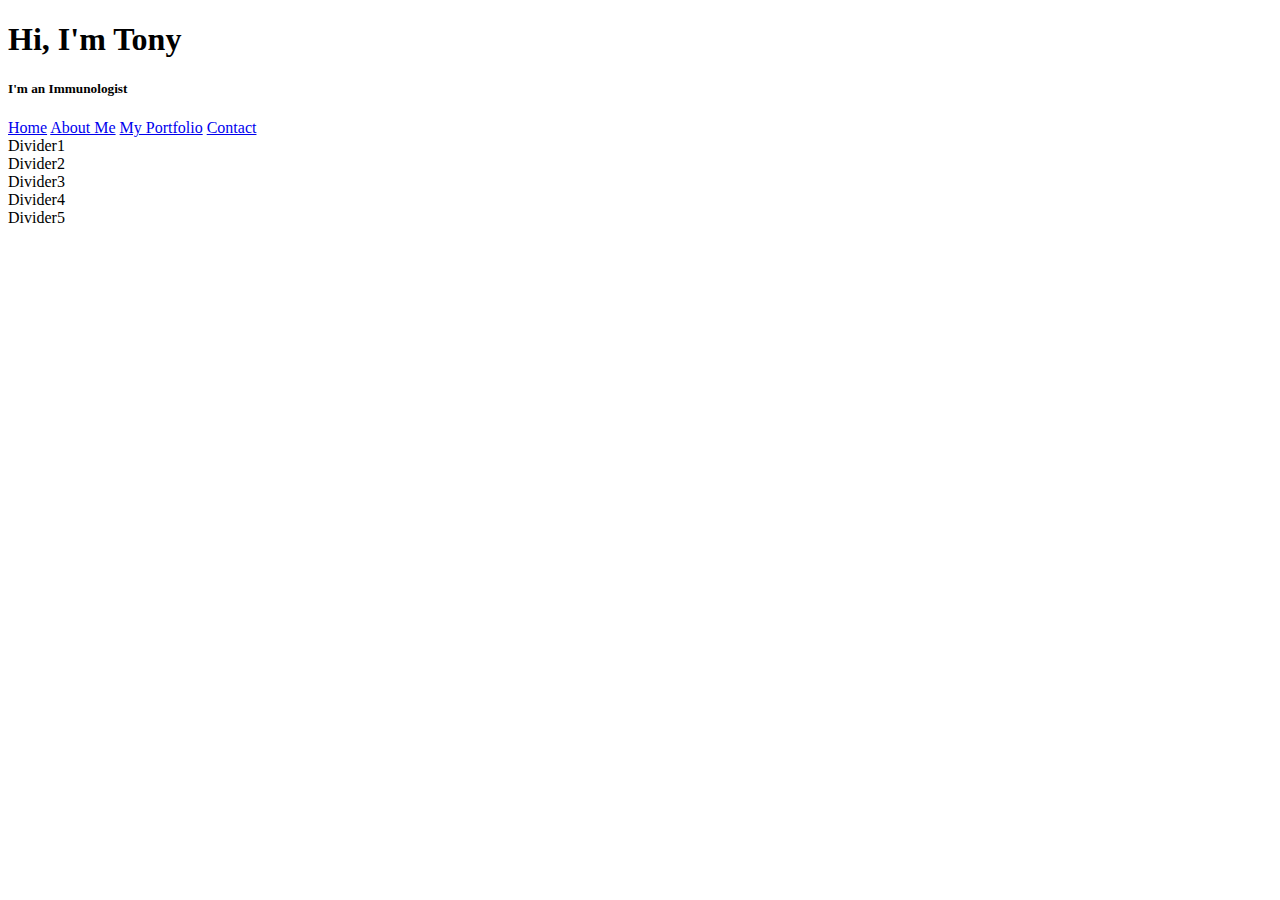
==== index.html @ fbd710cc "site" ====
<!DOCTYPE html>
<html lang="en" dir="ltr">
  <head>
    <meta charset="utf-8">
    <title>My Home Page</title>
    <link rel="stylesheet" href="style.css">
  </head>
  <body>
    <div class ="hero-image">
      <div class ="hero-text">
        <h1>Hi, I'm Tony</h1>
        <h5>I'm an Immunologist</h5>
        </div>
      </div>
      <div id="navbar">
        <a href="index.html">Home</a>
        <a href="aboutme.html">About Me</a>
        <a href="myportfolio.html">My Portfolio</a>
        <a href="contact.html">Contact</a>
      </div>
      <div class="stuff" id="first">Divider1</div>
      <div class="stuff" id="second">Divider2</div>
      <div class="stuff" id="third">Divider3</div>
      <div class="stuff" id="fourth">Divider4</div>
      <div class="stuff" id="fifth">Divider5</div>
  </body>
</html>
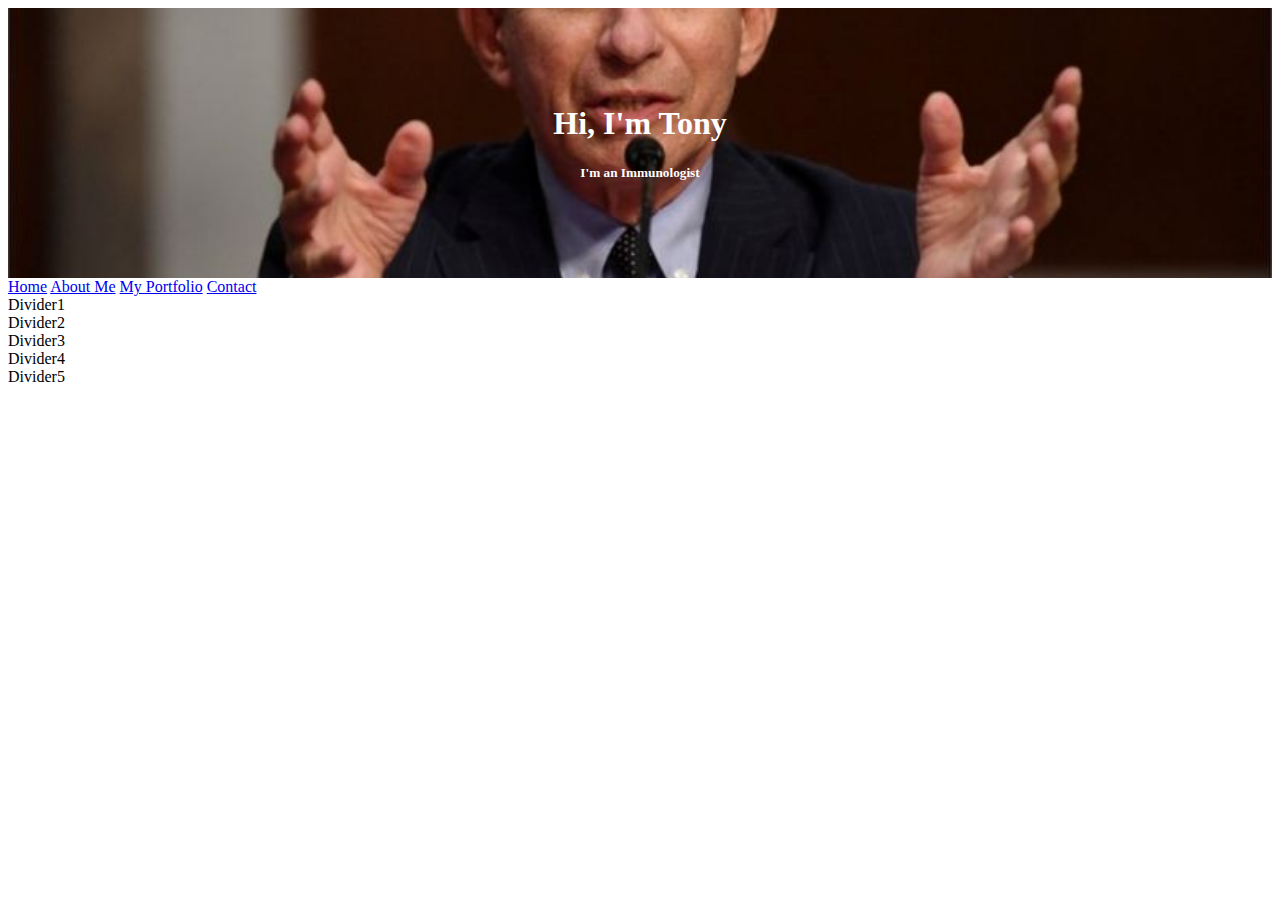
==== commit c33e248d: "Fauci photo" ====
--- a/index.html
+++ b/index.html
@@ -6,22 +6,22 @@
     <link rel="stylesheet" href="style.css">
   </head>
   <body>
-    <div class ="hero-image">
-      <div class ="hero-text">
+    <div class="hero-image">
+      <div class="hero-text">
         <h1>Hi, I'm Tony</h1>
         <h5>I'm an Immunologist</h5>
-        </div>
       </div>
-      <div id="navbar">
-        <a href="index.html">Home</a>
-        <a href="aboutme.html">About Me</a>
-        <a href="myportfolio.html">My Portfolio</a>
-        <a href="contact.html">Contact</a>
-      </div>
-      <div class="stuff" id="first">Divider1</div>
-      <div class="stuff" id="second">Divider2</div>
-      <div class="stuff" id="third">Divider3</div>
-      <div class="stuff" id="fourth">Divider4</div>
-      <div class="stuff" id="fifth">Divider5</div>
+    </div>
+    <div id="navbar">
+      <a href="index.html">Home</a>
+      <a href="aboutme.html">About Me</a>
+      <a href="myportfolio.html">My Portfolio</a>
+      <a href="contact.html">Contact</a>
+    </div>
+    <div class="stuff" id="first">Divider1</div>
+    <div class="stuff" id="second">Divider2</div>
+    <div class="stuff" id="third">Divider3</div>
+    <div class="stuff" id="fourth">Divider4</div>
+    <div class="stuff" id="fifth">Divider5</div>
   </body>
 </html>
--- a/style.css
+++ b/style.css
@@ -0,0 +1,23 @@
+/* universal properties */
+body, html {
+    height: 100%;
+}
+
+.hero-image {
+  background-image: url("fauci.v01.jpg");
+  height: 30%;
+  background-position: center;
+  background-repeat: no-repeat;
+  background-size: cover;
+  position: relative;
+}
+
+/* Center the text over the image. */
+.hero-text {
+  text-align: center;
+  position: absolute;
+  top: 50%;
+  left: 50%;
+  transform: translate(-50%, -50%);
+  color: white;
+}
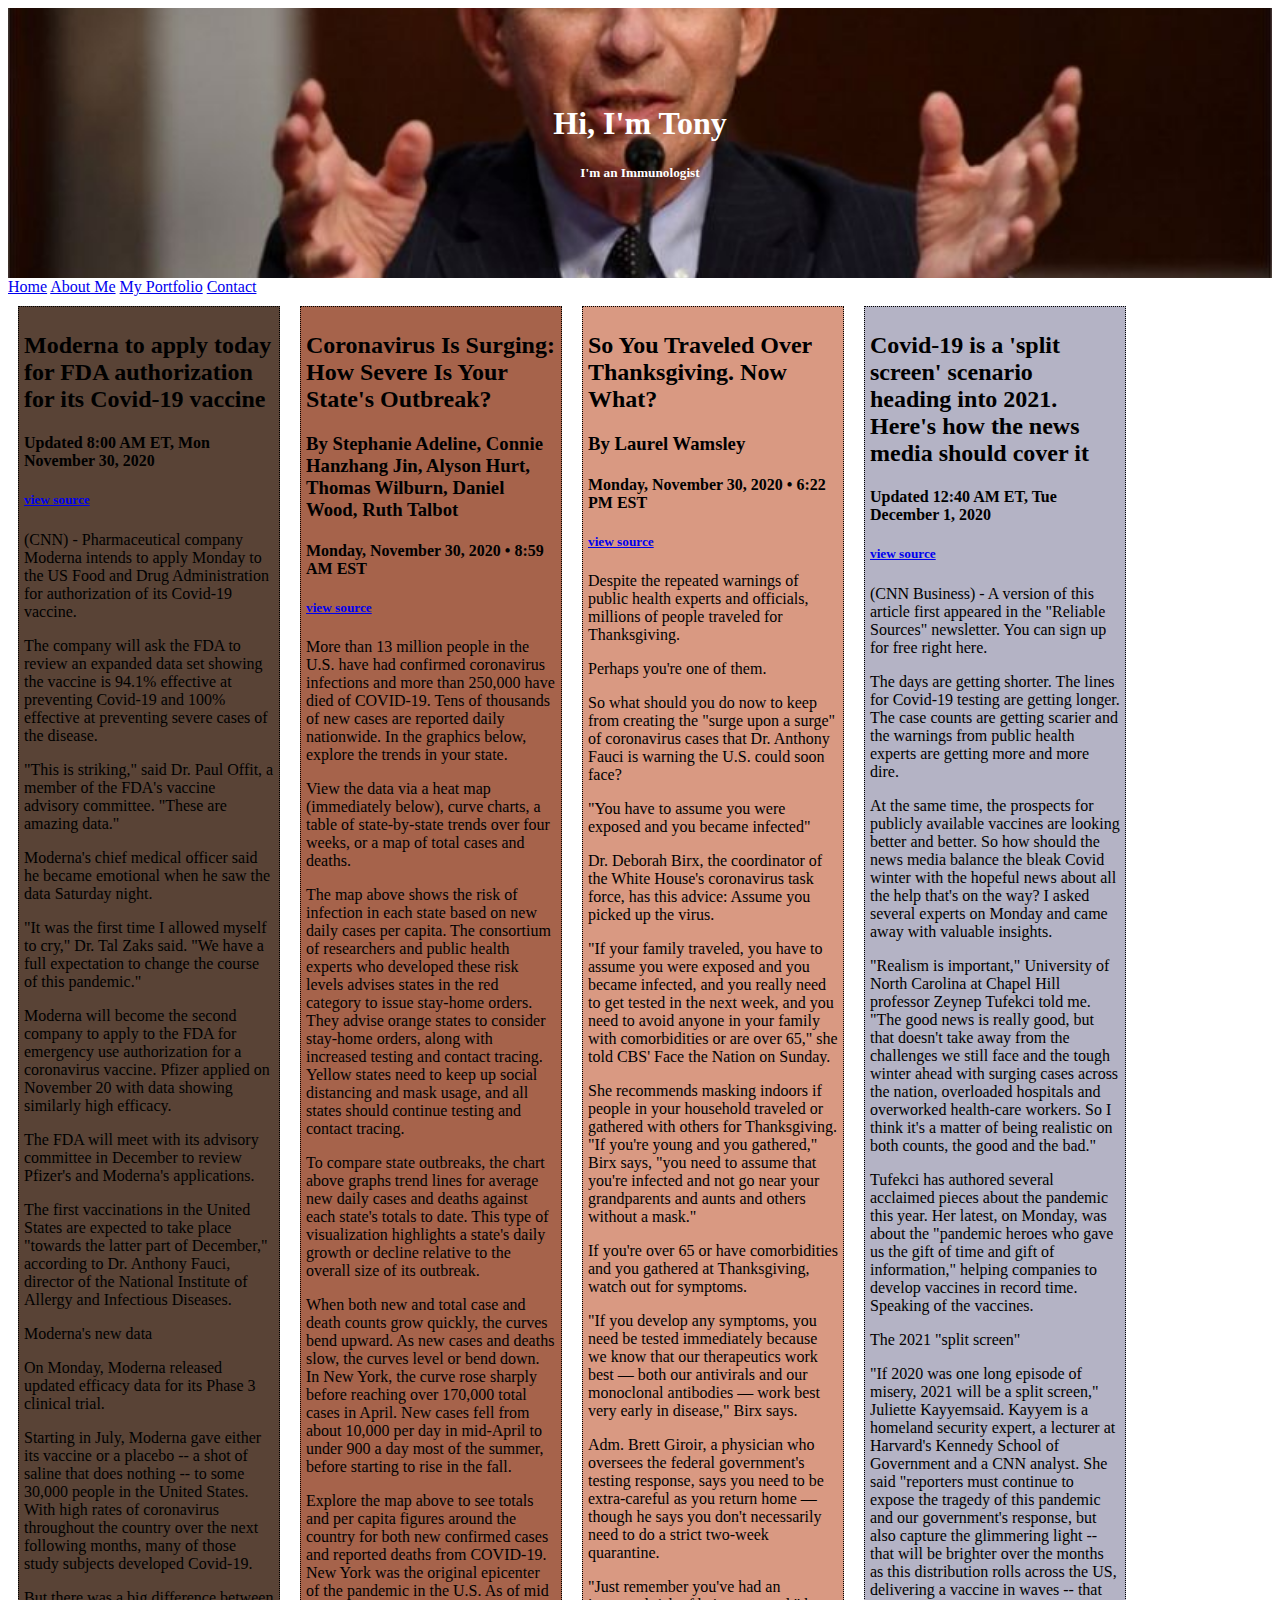
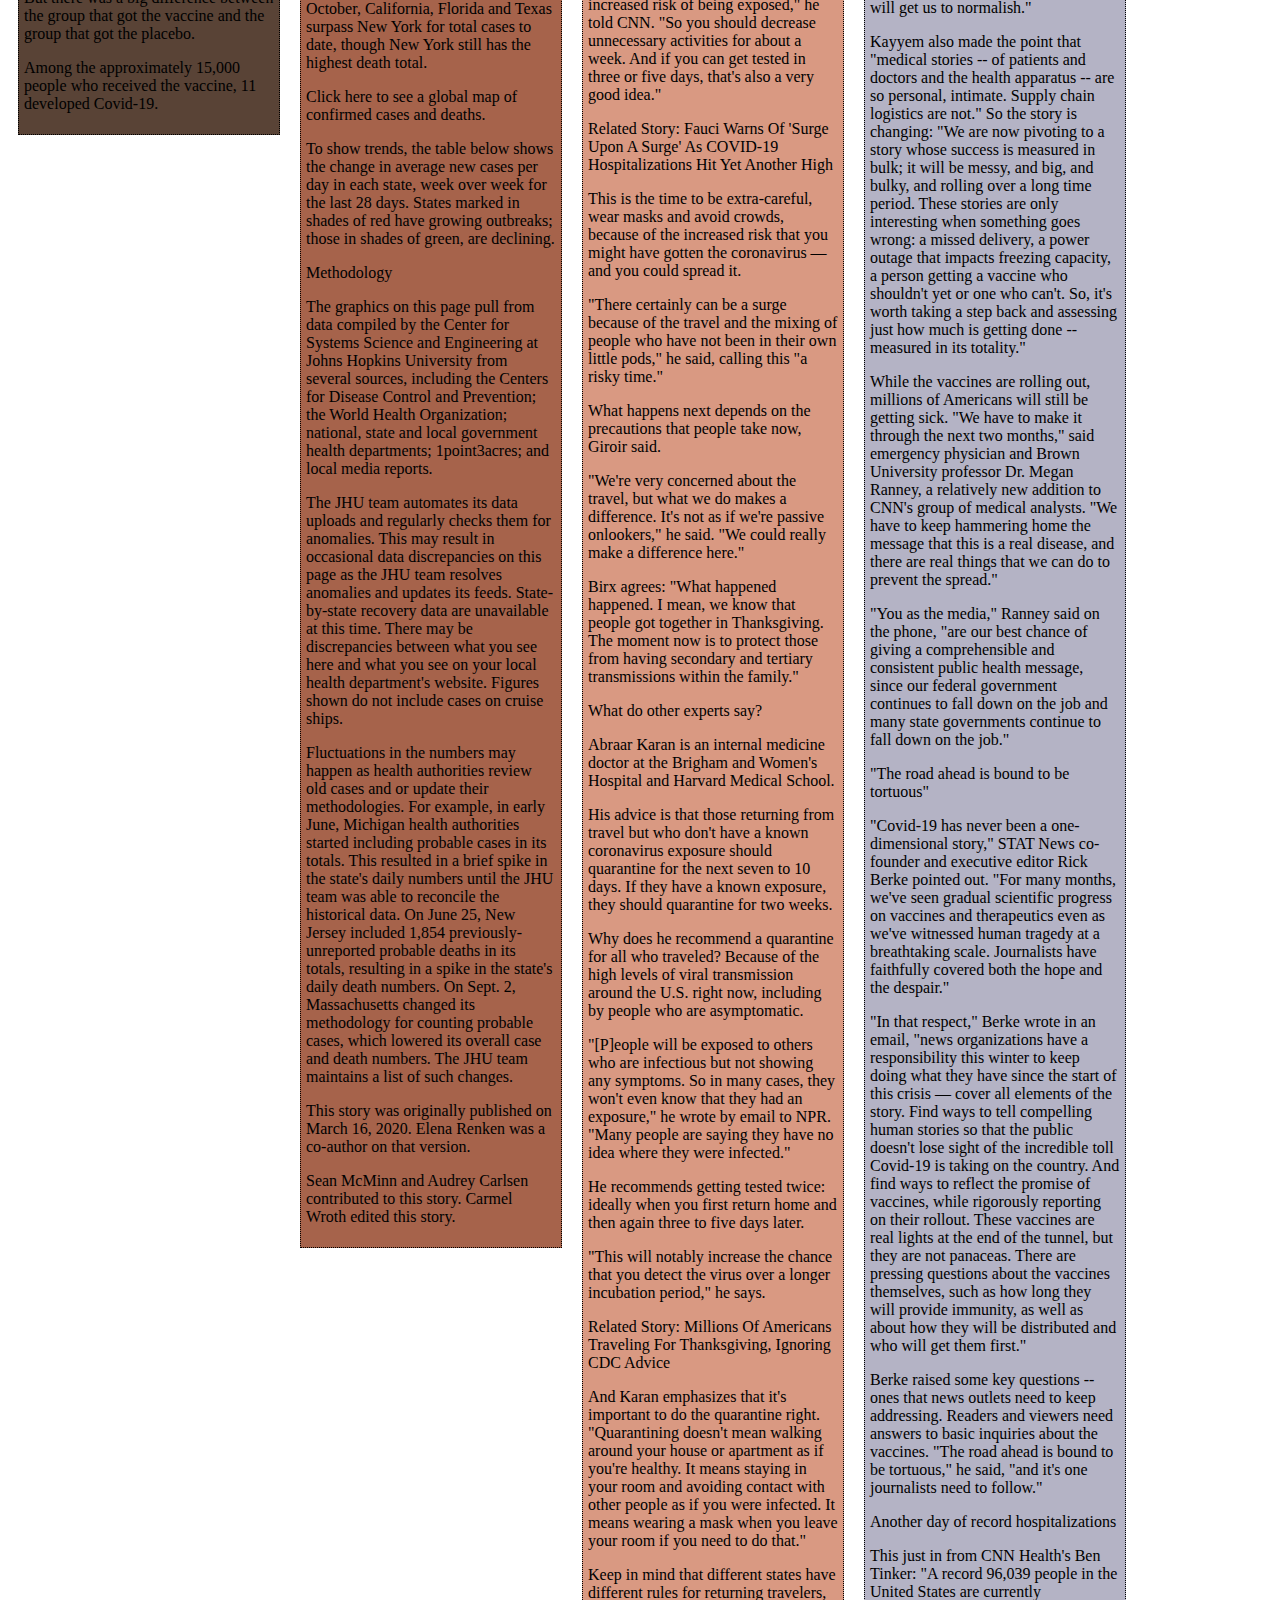
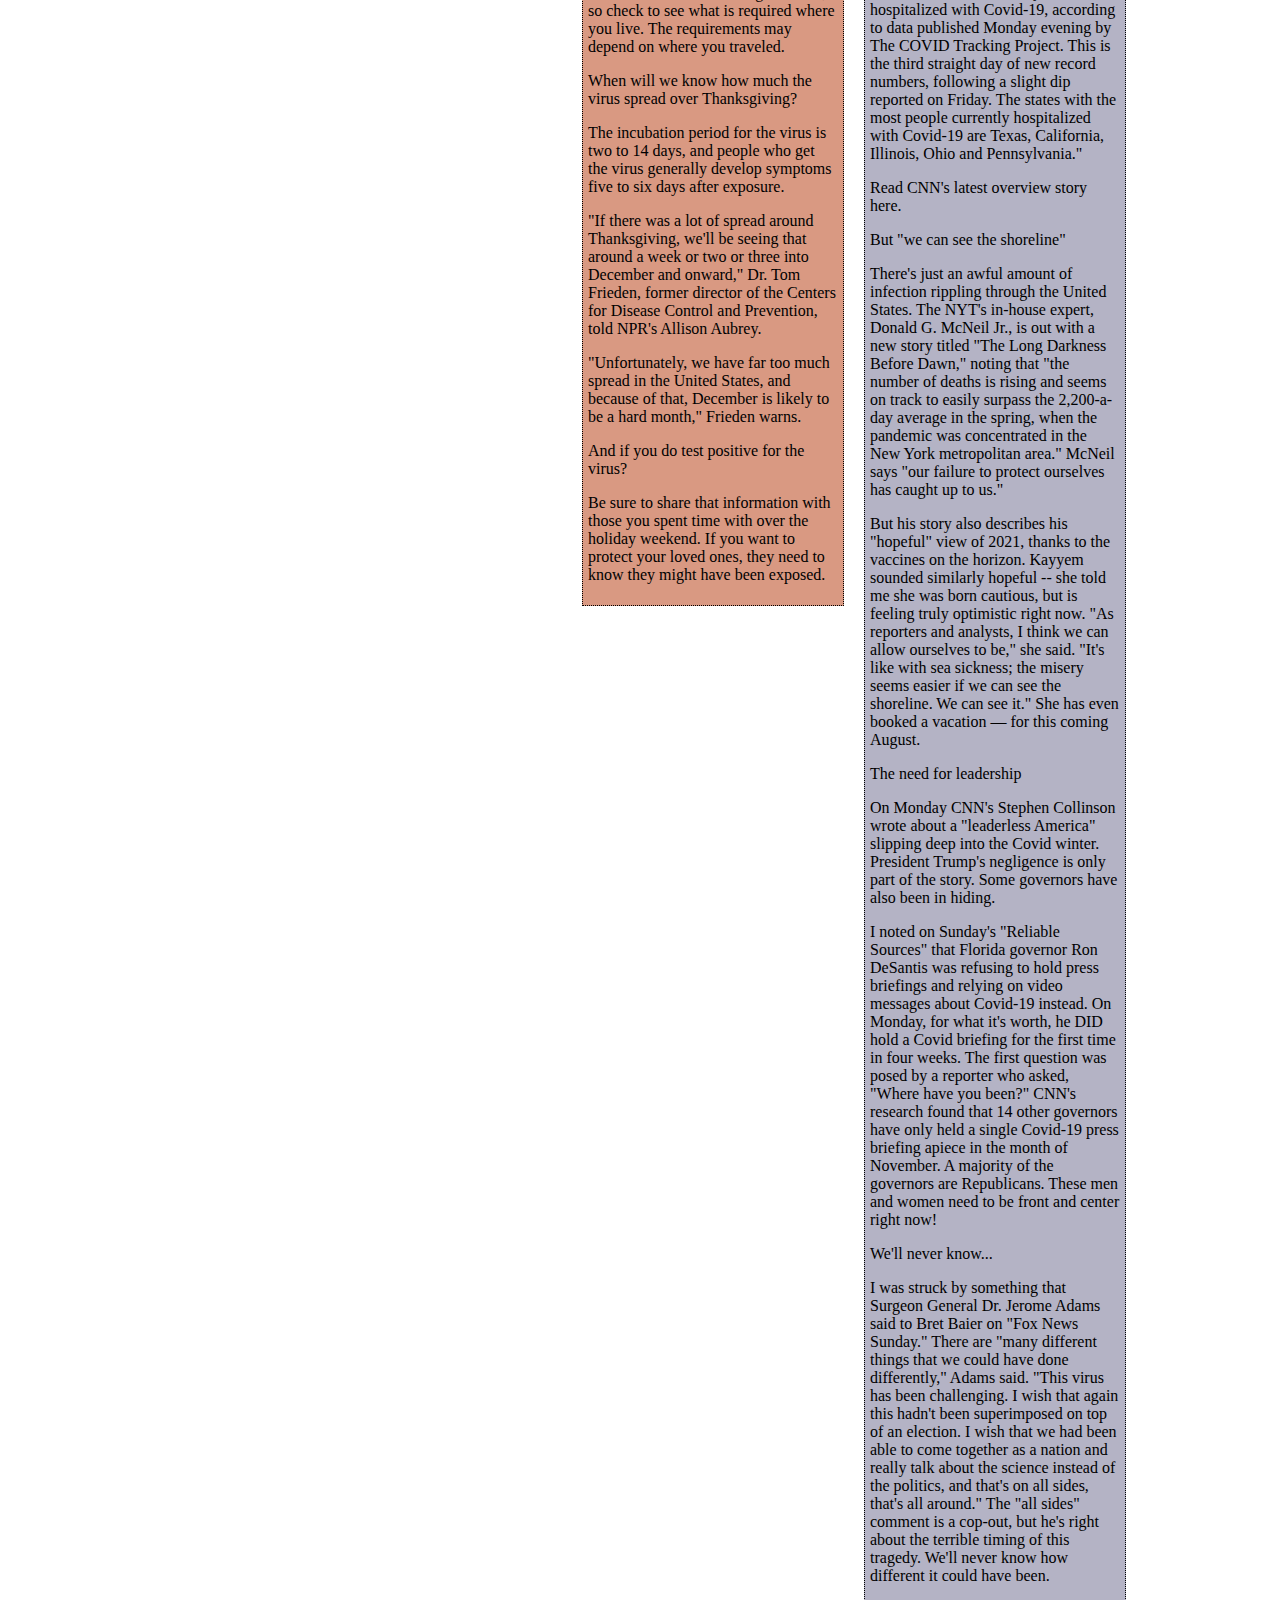
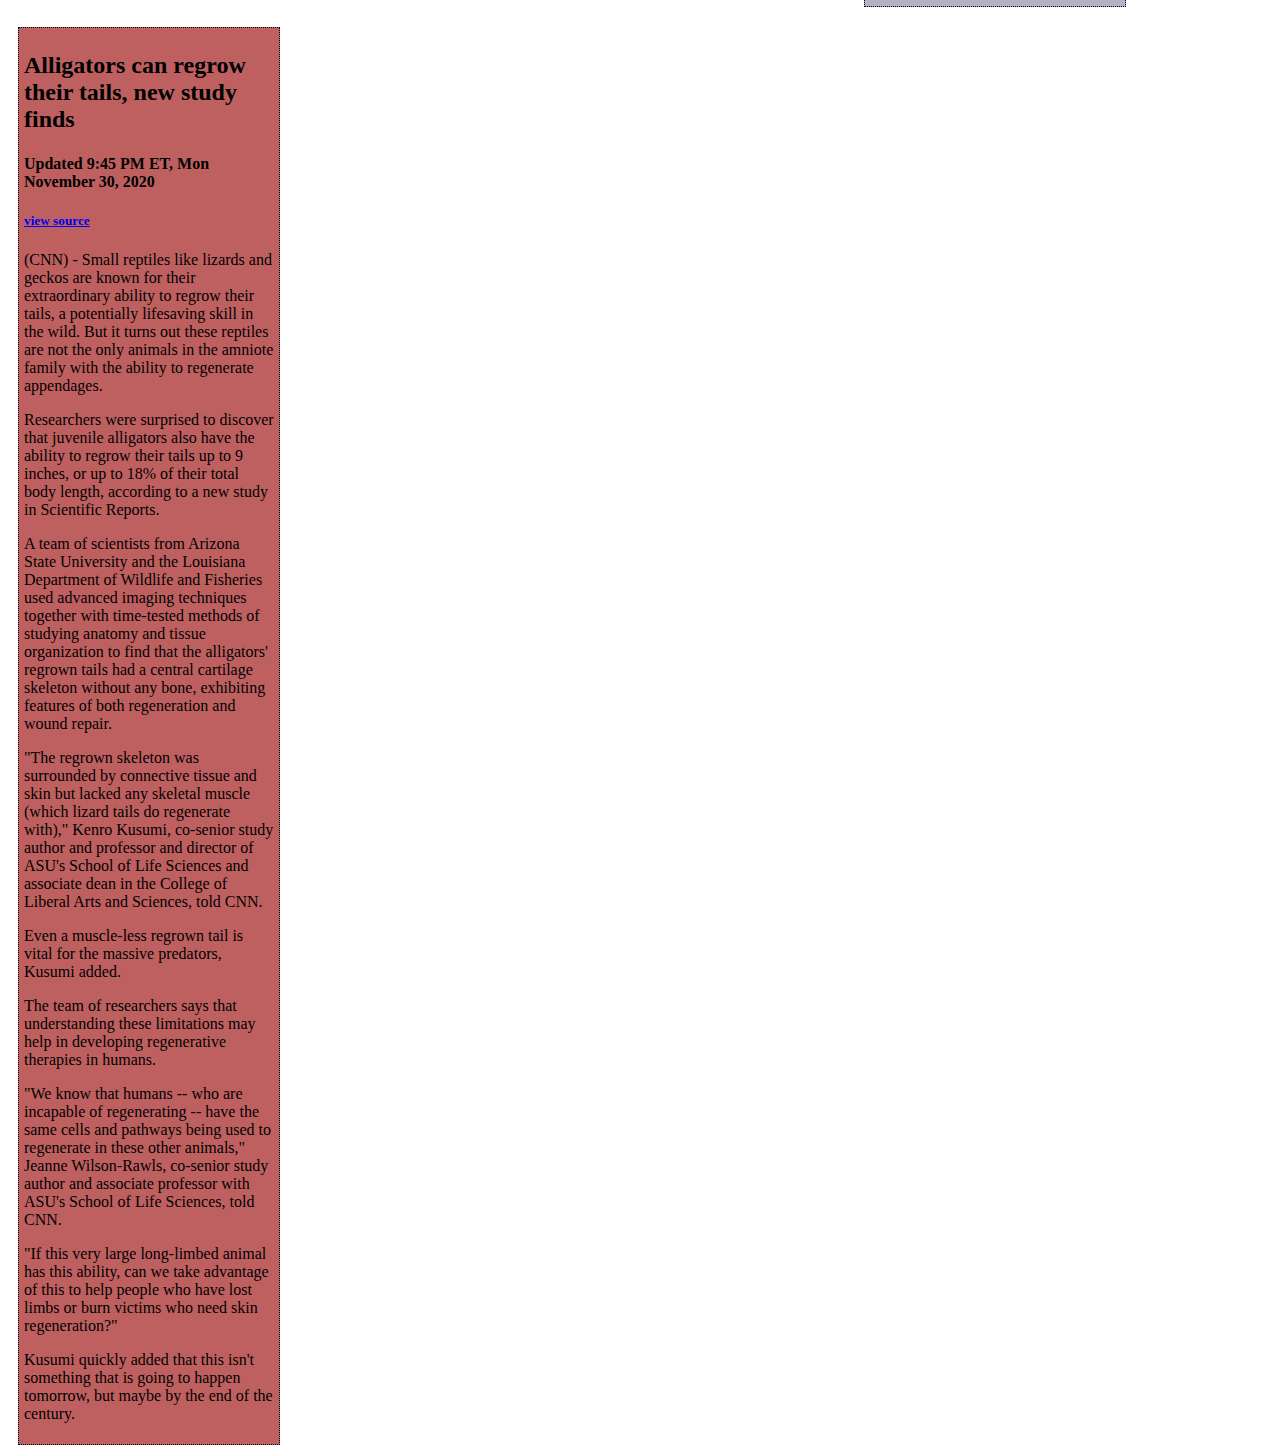
==== commit 7657e2e9: "dummy text" ====
--- a/index.html
+++ b/index.html
@@ -18,10 +18,117 @@
       <a href="myportfolio.html">My Portfolio</a>
       <a href="contact.html">Contact</a>
     </div>
-    <div class="stuff" id="first">Divider1</div>
-    <div class="stuff" id="second">Divider2</div>
-    <div class="stuff" id="third">Divider3</div>
-    <div class="stuff" id="fourth">Divider4</div>
-    <div class="stuff" id="fifth">Divider5</div>
+    <div class="stuff" id="first">
+      <h2>Moderna to apply today for FDA authorization for its Covid-19 vaccine</h2>
+      <h4>Updated 8:00 AM ET, Mon November 30, 2020</h4>
+      <h5><a href="http://lite.cnn.com/en/article/h_8a9d29406e73343797dbac1d4a23586c" target="_blank">view source</a></h5>
+      <p>(CNN) - Pharmaceutical company Moderna intends to apply Monday to the US Food and Drug Administration for authorization of its Covid-19 vaccine.</p>
+      <p>The company will ask the FDA to review an expanded data set showing the vaccine is 94.1% effective at preventing Covid-19 and 100% effective at preventing severe cases of the disease.</p>
+      <p>"This is striking," said Dr. Paul Offit, a member of the FDA's vaccine advisory committee. "These are amazing data."</p>
+      <p>Moderna's chief medical officer said he became emotional when he saw the data Saturday night.</p>
+      <p>"It was the first time I allowed myself to cry," Dr. Tal Zaks said. "We have a full expectation to change the course of this pandemic."</p>
+      <p>Moderna will become the second company to apply to the FDA for emergency use authorization for a coronavirus vaccine. Pfizer applied on November 20 with data showing similarly high efficacy.</p>
+      <p>The FDA will meet with its advisory committee in December to review Pfizer's and Moderna's applications.</p>
+      <p>The first vaccinations in the United States are expected to take place "towards the latter part of December," according to Dr. Anthony Fauci, director of the National Institute of Allergy and Infectious Diseases.</p>
+      <p>Moderna's new data</p>
+      <p>On Monday, Moderna released updated efficacy data for its Phase 3 clinical trial.</p>
+      <p>Starting in July, Moderna gave either its vaccine or a placebo -- a shot of saline that does nothing -- to some 30,000 people in the United States. With high rates of coronavirus throughout the country over the next following months, many of those study subjects developed Covid-19.</p>
+      <p>But there was a big difference between the group that got the vaccine and the group that got the placebo.</p>
+      <p>Among the approximately 15,000 people who received the vaccine, 11 developed Covid-19.</p></div>
+    <div class="stuff" id="second"><h2>Coronavirus Is Surging: How Severe Is Your State's Outbreak?</h2>
+      <h3>By Stephanie Adeline, Connie Hanzhang Jin, Alyson Hurt, Thomas Wilburn, Daniel Wood, Ruth Talbot</h3>
+      <h4>Monday, November 30, 2020 • 8:59 AM EST</h4>
+      <h5><a href="https://text.npr.org/816707182" target="_blank">view source</a></h5>
+      <p>More than 13 million people in the U.S. have had confirmed coronavirus infections and more than 250,000 have died of COVID-19. Tens of thousands of new cases are reported daily nationwide. In the graphics below, explore the trends in your state.</p>
+      <p>View the data via a heat map (immediately below), curve charts, a table of state-by-state trends over four weeks, or a map of total cases and deaths.</p>
+      <p>The map above shows the risk of infection in each state based on new daily cases per capita. The consortium of researchers and public health experts who developed these risk levels advises states in the red category to issue stay-home orders. They advise orange states to consider stay-home orders, along with increased testing and contact tracing. Yellow states need to keep up social distancing and mask usage, and all states should continue testing and contact tracing.</p>
+      <p>To compare state outbreaks, the chart above graphs trend lines for average new daily cases and deaths against each state's totals to date. This type of visualization highlights a state's daily growth or decline relative to the overall size of its outbreak.</p>
+      <p>When both new and total case and death counts grow quickly, the curves bend upward. As new cases and deaths slow, the curves level or bend down. In New York, the curve rose sharply before reaching over 170,000 total cases in April. New cases fell from about 10,000 per day in mid-April to under 900 a day most of the summer, before starting to rise in the fall.</p>
+      <p>Explore the map above to see totals and per capita figures around the country for both new confirmed cases and reported deaths from COVID-19. New York was the original epicenter of the pandemic in the U.S. As of mid October, California, Florida and Texas surpass New York for total cases to date, though New York still has the highest death total.</p>
+      <p>Click here to see a global map of confirmed cases and deaths.</p>
+      <p>To show trends, the table below shows the change in average new cases per day in each state, week over week for the last 28 days. States marked in shades of red have growing outbreaks; those in shades of green, are declining.</p>
+      <p>Methodology</p>
+      <p>The graphics on this page pull from data compiled by the Center for Systems Science and Engineering at Johns Hopkins University from several sources, including the Centers for Disease Control and Prevention; the World Health Organization; national, state and local government health departments; 1point3acres; and local media reports.</p>
+      <p>The JHU team automates its data uploads and regularly checks them for anomalies. This may result in occasional data discrepancies on this page as the JHU team resolves anomalies and updates its feeds. State-by-state recovery data are unavailable at this time. There may be discrepancies between what you see here and what you see on your local health department's website. Figures shown do not include cases on cruise ships.</p>
+      <p>Fluctuations in the numbers may happen as health authorities review old cases and or update their methodologies. For example, in early June, Michigan health authorities started including probable cases in its totals. This resulted in a brief spike in the state's daily numbers until the JHU team was able to reconcile the historical data. On June 25, New Jersey included 1,854 previously-unreported probable deaths in its totals, resulting in a spike in the state's daily death numbers. On Sept. 2, Massachusetts changed its methodology for counting probable cases, which lowered its overall case and death numbers. The JHU team maintains a list of such changes.</p>
+      <p>This story was originally published on March 16, 2020. Elena Renken was a co-author on that version.</p>
+      <p>Sean McMinn and Audrey Carlsen contributed to this story. Carmel Wroth edited this story.</p></div>
+    <div class="stuff" id="third"><h2>So You Traveled Over Thanksgiving. Now What?</h2>
+      <h3>By Laurel Wamsley</h3>
+      <h4>Monday, November 30, 2020 • 6:22 PM EST</h4>
+      <h5><a href="https://text.npr.org/940190370" target="_blank">view source</a></h5>
+      <p>Despite the repeated warnings of public health experts and officials, millions of people traveled for Thanksgiving.</p>
+      <p>Perhaps you're one of them.</p>
+      <p>So what should you do now to keep from creating the "surge upon a surge" of coronavirus cases that Dr. Anthony Fauci is warning the U.S. could soon face?</p>
+      <p>"You have to assume you were exposed and you became infected"</p>
+      <p>Dr. Deborah Birx, the coordinator of the White House's coronavirus task force, has this advice: Assume you picked up the virus.</p>
+      <p>"If your family traveled, you have to assume you were exposed and you became infected, and you really need to get tested in the next week, and you need to avoid anyone in your family with comorbidities or are over 65," she told CBS' Face the Nation on Sunday.</p>
+      <p>She recommends masking indoors if people in your household traveled or gathered with others for Thanksgiving. "If you're young and you gathered," Birx says, "you need to assume that you're infected and not go near your grandparents and aunts and others without a mask."</p>
+      <p>If you're over 65 or have comorbidities and you gathered at Thanksgiving, watch out for symptoms.</p>
+      <p>"If you develop any symptoms, you need be tested immediately because we know that our therapeutics work best — both our antivirals and our monoclonal antibodies — work best very early in disease," Birx says.</p>
+      <p>Adm. Brett Giroir, a physician who oversees the federal government's testing response, says you need to be extra-careful as you return home — though he says you don't necessarily need to do a strict two-week quarantine.</p>
+      <p>"Just remember you've had an increased risk of being exposed," he told CNN. "So you should decrease unnecessary activities for about a week. And if you can get tested in three or five days, that's also a very good idea."</p>
+      <p>Related Story: Fauci Warns Of 'Surge Upon A Surge' As COVID-19 Hospitalizations Hit Yet Another High</p>
+      <p>This is the time to be extra-careful, wear masks and avoid crowds, because of the increased risk that you might have gotten the coronavirus — and you could spread it.</p>
+      <p>"There certainly can be a surge because of the travel and the mixing of people who have not been in their own little pods," he said, calling this "a risky time."</p>
+      <p>What happens next depends on the precautions that people take now, Giroir said.</p>
+      <p>"We're very concerned about the travel, but what we do makes a difference. It's not as if we're passive onlookers," he said. "We could really make a difference here."</p>
+      <p>Birx agrees: "What happened happened. I mean, we know that people got together in Thanksgiving. The moment now is to protect those from having secondary and tertiary transmissions within the family."</p>
+      <p>What do other experts say?</p>
+      <p>Abraar Karan is an internal medicine doctor at the Brigham and Women's Hospital and Harvard Medical School.</p>
+      <p>His advice is that those returning from travel but who don't have a known coronavirus exposure should quarantine for the next seven to 10 days. If they have a known exposure, they should quarantine for two weeks.</p>
+      <p>Why does he recommend a quarantine for all who traveled? Because of the high levels of viral transmission around the U.S. right now, including by people who are asymptomatic.</p>
+      <p>"[P]eople will be exposed to others who are infectious but not showing any symptoms. So in many cases, they won't even know that they had an exposure," he wrote by email to NPR. "Many people are saying they have no idea where they were infected."</p>
+      <p>He recommends getting tested twice: ideally when you first return home and then again three to five days later.</p>
+      <p>"This will notably increase the chance that you detect the virus over a longer incubation period," he says.</p>
+      <p>Related Story: Millions Of Americans Traveling For Thanksgiving, Ignoring CDC Advice</p>
+      <p>And Karan emphasizes that it's important to do the quarantine right. "Quarantining doesn't mean walking around your house or apartment as if you're healthy. It means staying in your room and avoiding contact with other people as if you were infected. It means wearing a mask when you leave your room if you need to do that."</p>
+      <p>Keep in mind that different states have different rules for returning travelers, so check to see what is required where you live. The requirements may depend on where you traveled.</p>
+      <p>When will we know how much the virus spread over Thanksgiving?</p>
+      <p>The incubation period for the virus is two to 14 days, and people who get the virus generally develop symptoms five to six days after exposure.</p>
+      <p>"If there was a lot of spread around Thanksgiving, we'll be seeing that around a week or two or three into December and onward," Dr. Tom Frieden, former director of the Centers for Disease Control and Prevention, told NPR's Allison Aubrey.</p>
+      <p>"Unfortunately, we have far too much spread in the United States, and because of that, December is likely to be a hard month," Frieden warns.</p>
+      <p>And if you do test positive for the virus?</p>
+      <p>Be sure to share that information with those you spent time with over the holiday weekend. If you want to protect your loved ones, they need to know they might have been exposed.</p></div>
+    <div class="stuff" id="fourth"><h2>Covid-19 is a 'split screen' scenario heading into 2021. Here's how the news media should cover it</h2>
+      <h4>Updated 12:40 AM ET, Tue December 1, 2020</h4>
+      <h5><a href="http://lite.cnn.com/en/article/h_a15e4ca5091a490ee3ab25d85f31c943" target="_blank">view source</a></h5>
+      <p>(CNN Business) - A version of this article first appeared in the "Reliable Sources" newsletter. You can sign up for free right here.</p>
+      <p>The days are getting shorter. The lines for Covid-19 testing are getting longer. The case counts are getting scarier and the warnings from public health experts are getting more and more dire.</p>
+      <p>At the same time, the prospects for publicly available vaccines are looking better and better. So how should the news media balance the bleak Covid winter with the hopeful news about all the help that's on the way? I asked several experts on Monday and came away with valuable insights.</p>
+      <p>"Realism is important," University of North Carolina at Chapel Hill professor Zeynep Tufekci told me. "The good news is really good, but that doesn't take away from the challenges we still face and the tough winter ahead with surging cases across the nation, overloaded hospitals and overworked health-care workers. So I think it's a matter of being realistic on both counts, the good and the bad."</p>
+      <p>Tufekci has authored several acclaimed pieces about the pandemic this year. Her latest, on Monday, was about the "pandemic heroes who gave us the gift of time and gift of information," helping companies to develop vaccines in record time. Speaking of the vaccines.</p>
+      <p>The 2021 "split screen"</p>
+      <p>"If 2020 was one long episode of misery, 2021 will be a split screen," Juliette Kayyemsaid. Kayyem is a homeland security expert, a lecturer at Harvard's Kennedy School of Government and a CNN analyst. She said "reporters must continue to expose the tragedy of this pandemic and our government's response, but also capture the glimmering light -- that will be brighter over the months as this distribution rolls across the US, delivering a vaccine in waves -- that will get us to normalish."</p>
+      <p>Kayyem also made the point that "medical stories -- of patients and doctors and the health apparatus -- are so personal, intimate. Supply chain logistics are not." So the story is changing: "We are now pivoting to a story whose success is measured in bulk; it will be messy, and big, and bulky, and rolling over a long time period. These stories are only interesting when something goes wrong: a missed delivery, a power outage that impacts freezing capacity, a person getting a vaccine who shouldn't yet or one who can't. So, it's worth taking a step back and assessing just how much is getting done -- measured in its totality."</p>
+      <p>While the vaccines are rolling out, millions of Americans will still be getting sick. "We have to make it through the next two months," said emergency physician and Brown University professor Dr. Megan Ranney, a relatively new addition to CNN's group of medical analysts. "We have to keep hammering home the message that this is a real disease, and there are real things that we can do to prevent the spread."</p>
+      <p>"You as the media," Ranney said on the phone, "are our best chance of giving a comprehensible and consistent public health message, since our federal government continues to fall down on the job and many state governments continue to fall down on the job."</p>
+      <p>"The road ahead is bound to be tortuous"</p>
+      <p>"Covid-19 has never been a one-dimensional story," STAT News co-founder and executive editor Rick Berke pointed out. "For many months, we've seen gradual scientific progress on vaccines and therapeutics even as we've witnessed human tragedy at a breathtaking scale. Journalists have faithfully covered both the hope and the despair."</p>
+      <p>"In that respect," Berke wrote in an email, "news organizations have a responsibility this winter to keep doing what they have since the start of this crisis — cover all elements of the story. Find ways to tell compelling human stories so that the public doesn't lose sight of the incredible toll Covid-19 is taking on the country. And find ways to reflect the promise of vaccines, while rigorously reporting on their rollout. These vaccines are real lights at the end of the tunnel, but they are not panaceas. There are pressing questions about the vaccines themselves, such as how long they will provide immunity, as well as about how they will be distributed and who will get them first."</p>
+      <p>Berke raised some key questions -- ones that news outlets need to keep addressing. Readers and viewers need answers to basic inquiries about the vaccines. "The road ahead is bound to be tortuous," he said, "and it's one journalists need to follow."</p>
+      <p>Another day of record hospitalizations</p>
+      <p>This just in from CNN Health's Ben Tinker: "A record 96,039 people in the United States are currently hospitalized with Covid-19, according to data published Monday evening by The COVID Tracking Project. This is the third straight day of new record numbers, following a slight dip reported on Friday. The states with the most people currently hospitalized with Covid-19 are Texas, California, Illinois, Ohio and Pennsylvania."</p>
+      <p>Read CNN's latest overview story here.</p>
+      <p>But "we can see the shoreline"</p>
+      <p>There's just an awful amount of infection rippling through the United States. The NYT's in-house expert, Donald G. McNeil Jr., is out with a new story titled "The Long Darkness Before Dawn," noting that "the number of deaths is rising and seems on track to easily surpass the 2,200-a-day average in the spring, when the pandemic was concentrated in the New York metropolitan area." McNeil says "our failure to protect ourselves has caught up to us."</p>
+      <p>But his story also describes his "hopeful" view of 2021, thanks to the vaccines on the horizon. Kayyem sounded similarly hopeful -- she told me she was born cautious, but is feeling truly optimistic right now. "As reporters and analysts, I think we can allow ourselves to be," she said. "It's like with sea sickness; the misery seems easier if we can see the shoreline. We can see it." She has even booked a vacation — for this coming August.</p>
+      <p>The need for leadership</p>
+      <p>On Monday CNN's Stephen Collinson wrote about a "leaderless America" slipping deep into the Covid winter. President Trump's negligence is only part of the story. Some governors have also been in hiding.</p>
+      <p>I noted on Sunday's "Reliable Sources" that Florida governor Ron DeSantis was refusing to hold press briefings and relying on video messages about Covid-19 instead. On Monday, for what it's worth, he DID hold a Covid briefing for the first time in four weeks. The first question was posed by a reporter who asked, "Where have you been?" CNN's research found that 14 other governors have only held a single Covid-19 press briefing apiece in the month of November. A majority of the governors are Republicans. These men and women need to be front and center right now!</p>
+      <p>We'll never know...</p>
+      <p>I was struck by something that Surgeon General Dr. Jerome Adams said to Bret Baier on "Fox News Sunday." There are "many different things that we could have done differently," Adams said. "This virus has been challenging. I wish that again this hadn't been superimposed on top of an election. I wish that we had been able to come together as a nation and really talk about the science instead of the politics, and that's on all sides, that's all around." The "all sides" comment is a cop-out, but he's right about the terrible timing of this tragedy. We'll never know how different it could have been.</p></div>
+    <div class="stuff" id="fifth"><h2>Alligators can regrow their tails, new study finds</h2>
+      <h4>Updated 9:45 PM ET, Mon November 30, 2020</h4>
+      <h5><a href="http://lite.cnn.com/en/article/h_f6891874651fafd9df24466fef263629" target="_blank">view source</a></h5>
+      <p>(CNN) - Small reptiles like lizards and geckos are known for their extraordinary ability to regrow their tails, a potentially lifesaving skill in the wild. But it turns out these reptiles are not the only animals in the amniote family with the ability to regenerate appendages.</p>
+      <p>Researchers were surprised to discover that juvenile alligators also have the ability to regrow their tails up to 9 inches, or up to 18% of their total body length, according to a new study in Scientific Reports.</p>
+      <p>A team of scientists from Arizona State University and the Louisiana Department of Wildlife and Fisheries used advanced imaging techniques together with time-tested methods of studying anatomy and tissue organization to find that the alligators' regrown tails had a central cartilage skeleton without any bone, exhibiting features of both regeneration and wound repair.</p>
+      <p>"The regrown skeleton was surrounded by connective tissue and skin but lacked any skeletal muscle (which lizard tails do regenerate with)," Kenro Kusumi, co-senior study author and professor and director of ASU's School of Life Sciences and associate dean in the College of Liberal Arts and Sciences, told CNN.</p>
+      <p>Even a muscle-less regrown tail is vital for the massive predators, Kusumi added.</p>
+      <p>The team of researchers says that understanding these limitations may help in developing regenerative therapies in humans.</p>
+      <p>"We know that humans -- who are incapable of regenerating -- have the same cells and pathways being used to regenerate in these other animals," Jeanne Wilson-Rawls, co-senior study author and associate professor with ASU's School of Life Sciences, told CNN.</p>
+      <p>"If this very large long-limbed animal has this ability, can we take advantage of this to help people who have lost limbs or burn victims who need skin regeneration?"</p>
+      <p>Kusumi quickly added that this isn't something that is going to happen tomorrow, but maybe by the end of the century.</p></div>
   </body>
 </html>
--- a/style.css
+++ b/style.css
@@ -21,3 +21,41 @@
   transform: translate(-50%, -50%);
   color: white;
 }
+
+div.stuff {
+  width: 250px;
+  /* height: fit-content; */
+  word-wrap: break-word;
+  overflow: auto;
+  text-align: left;
+  border-width: 1px;
+  border-style: dotted;
+  border-color: black;
+  float: left;
+  margin: 10px;
+  padding: 5px;
+}
+
+div#first {
+  background-color: #594336;
+}
+
+div#second {
+  background-color: #A6634B;
+
+}
+
+div#third {
+  background-color: #D99982;
+
+}
+
+div#fourth {
+  background-color: #B4B3C5;
+
+}
+
+div#fifth {
+  background-color: #BF6060;
+
+}
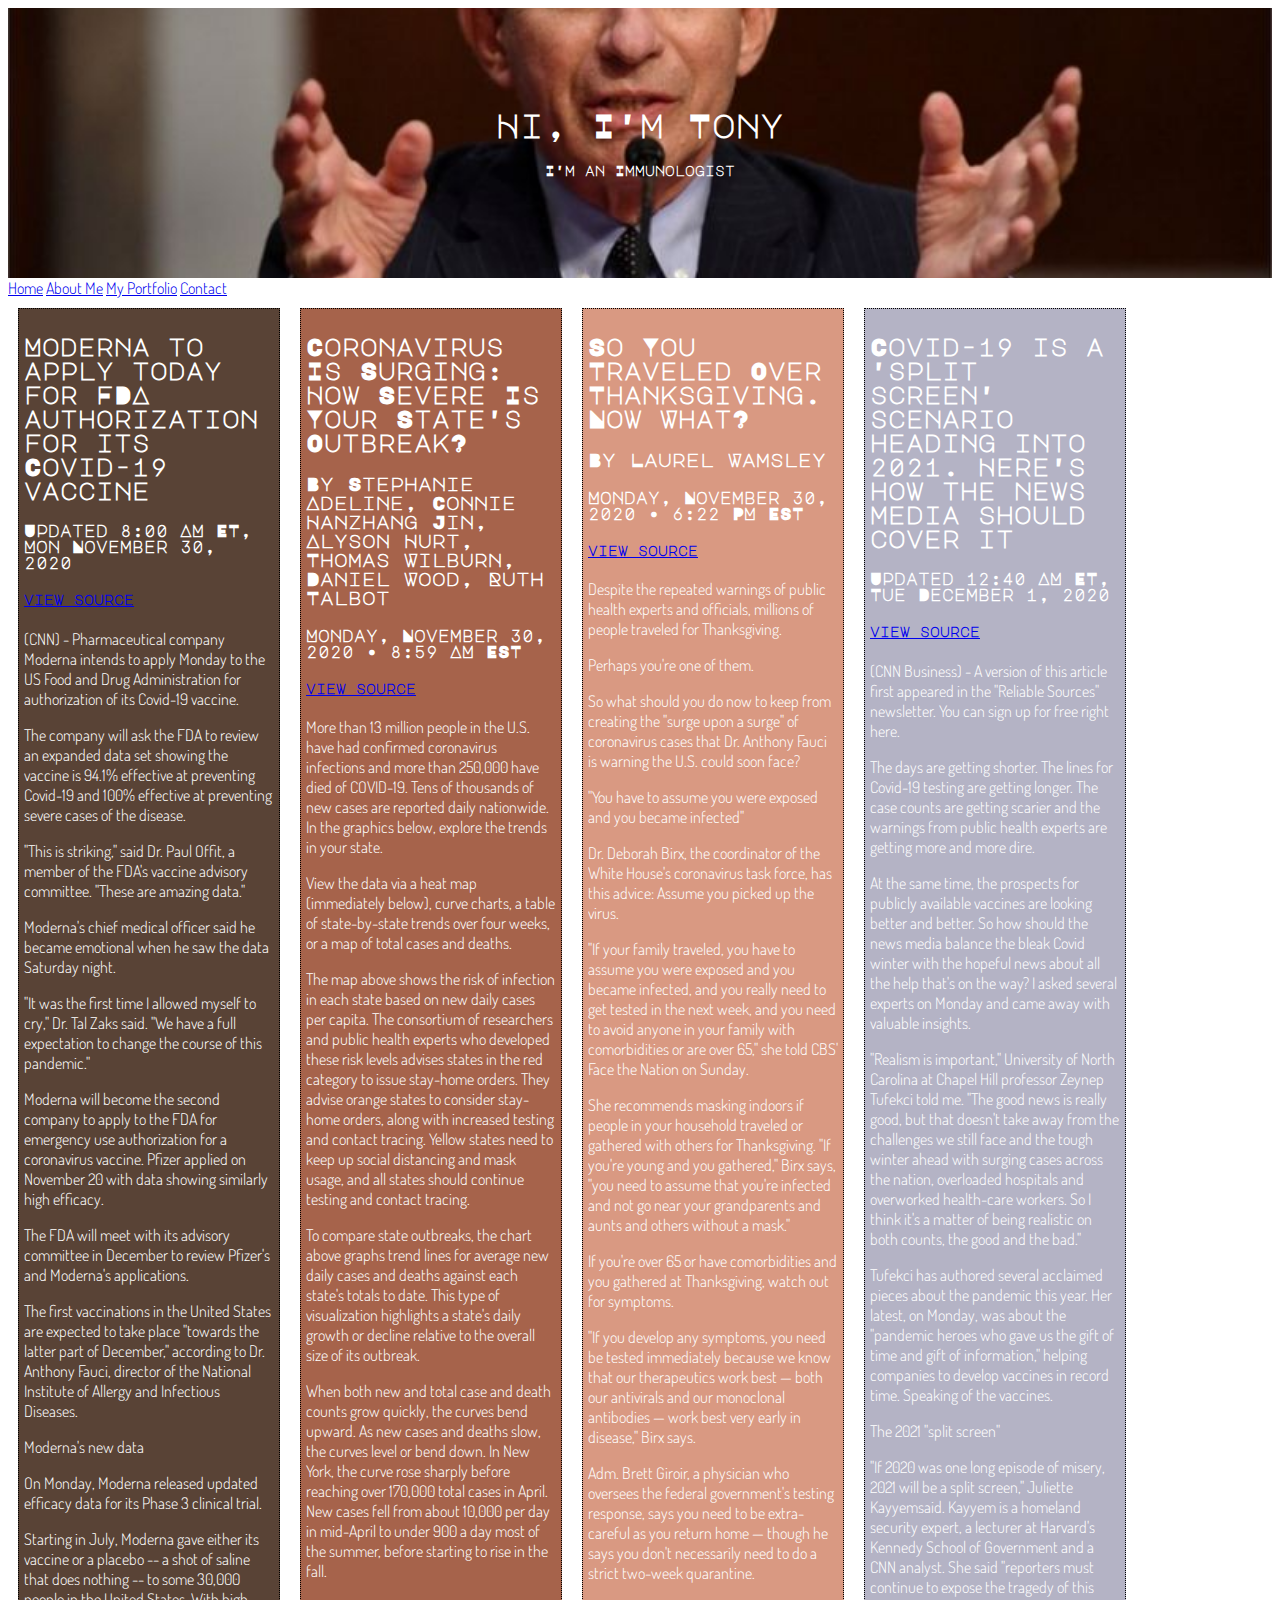
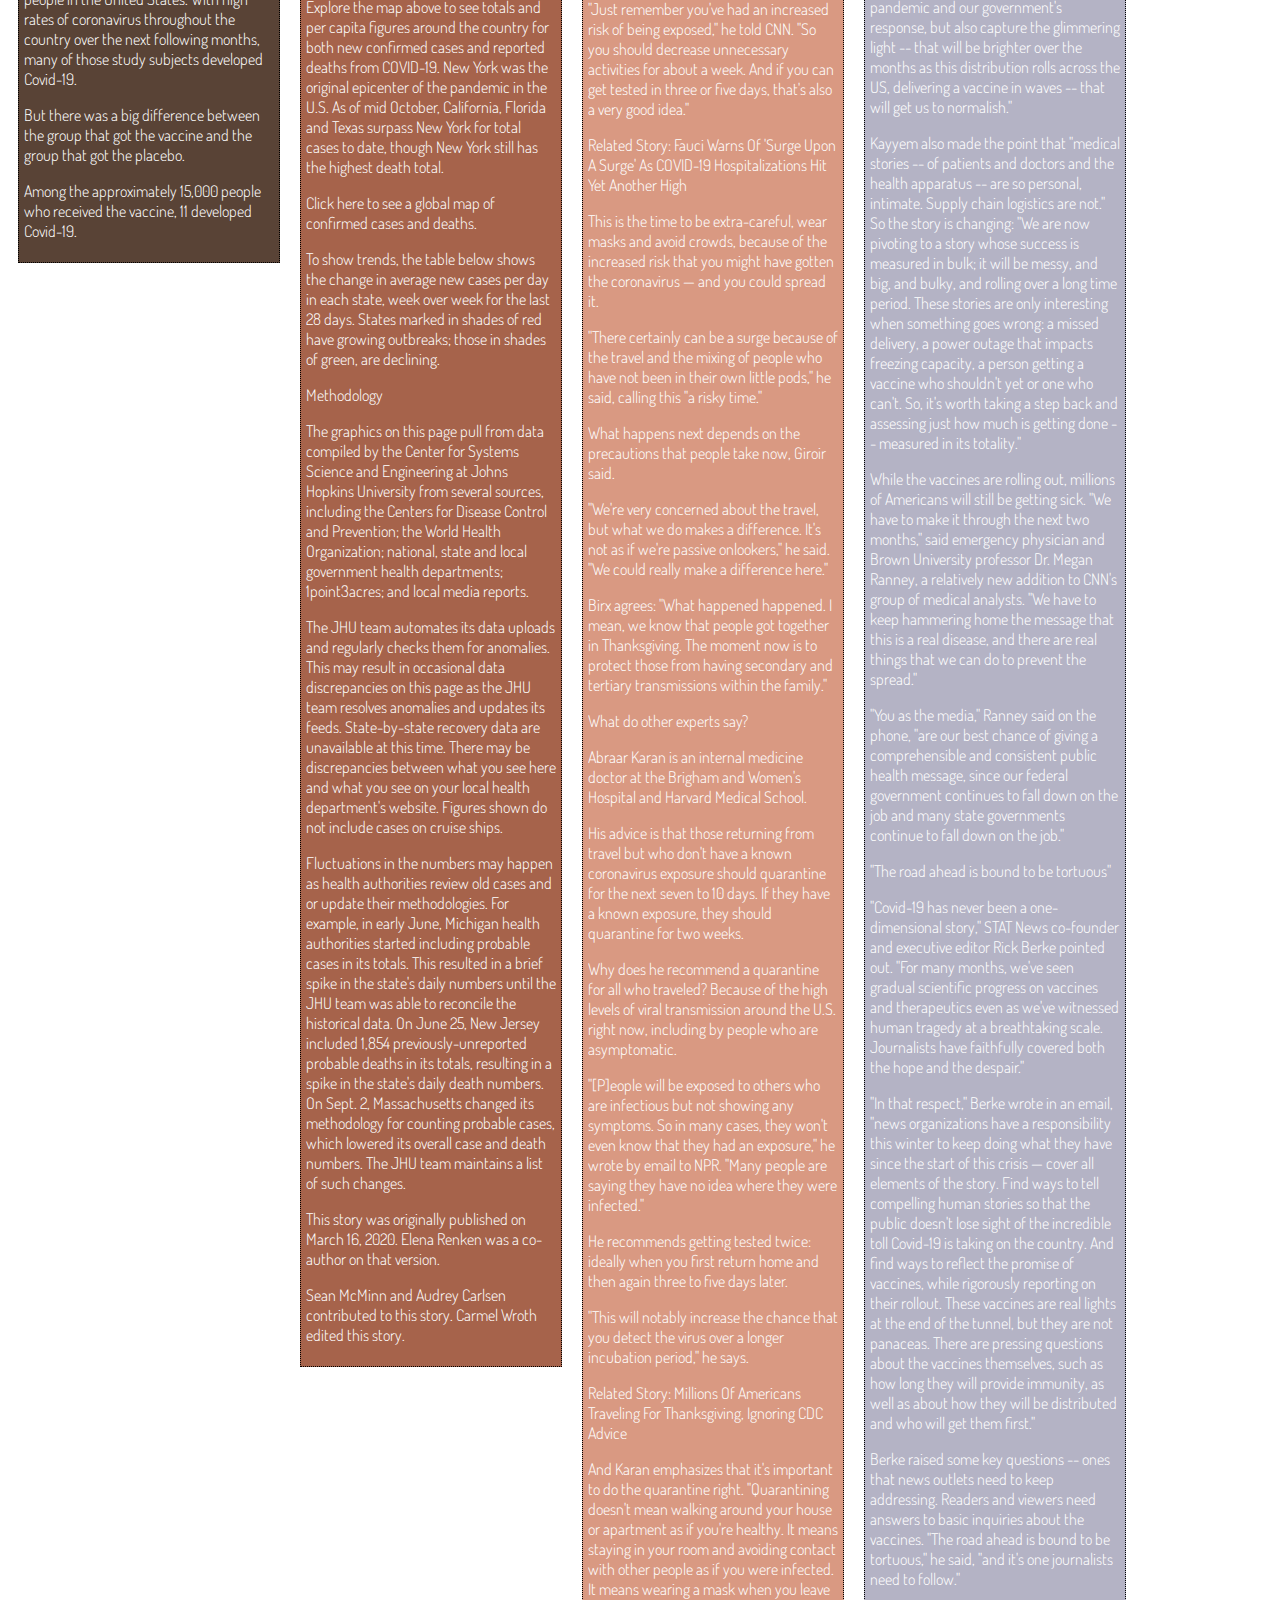
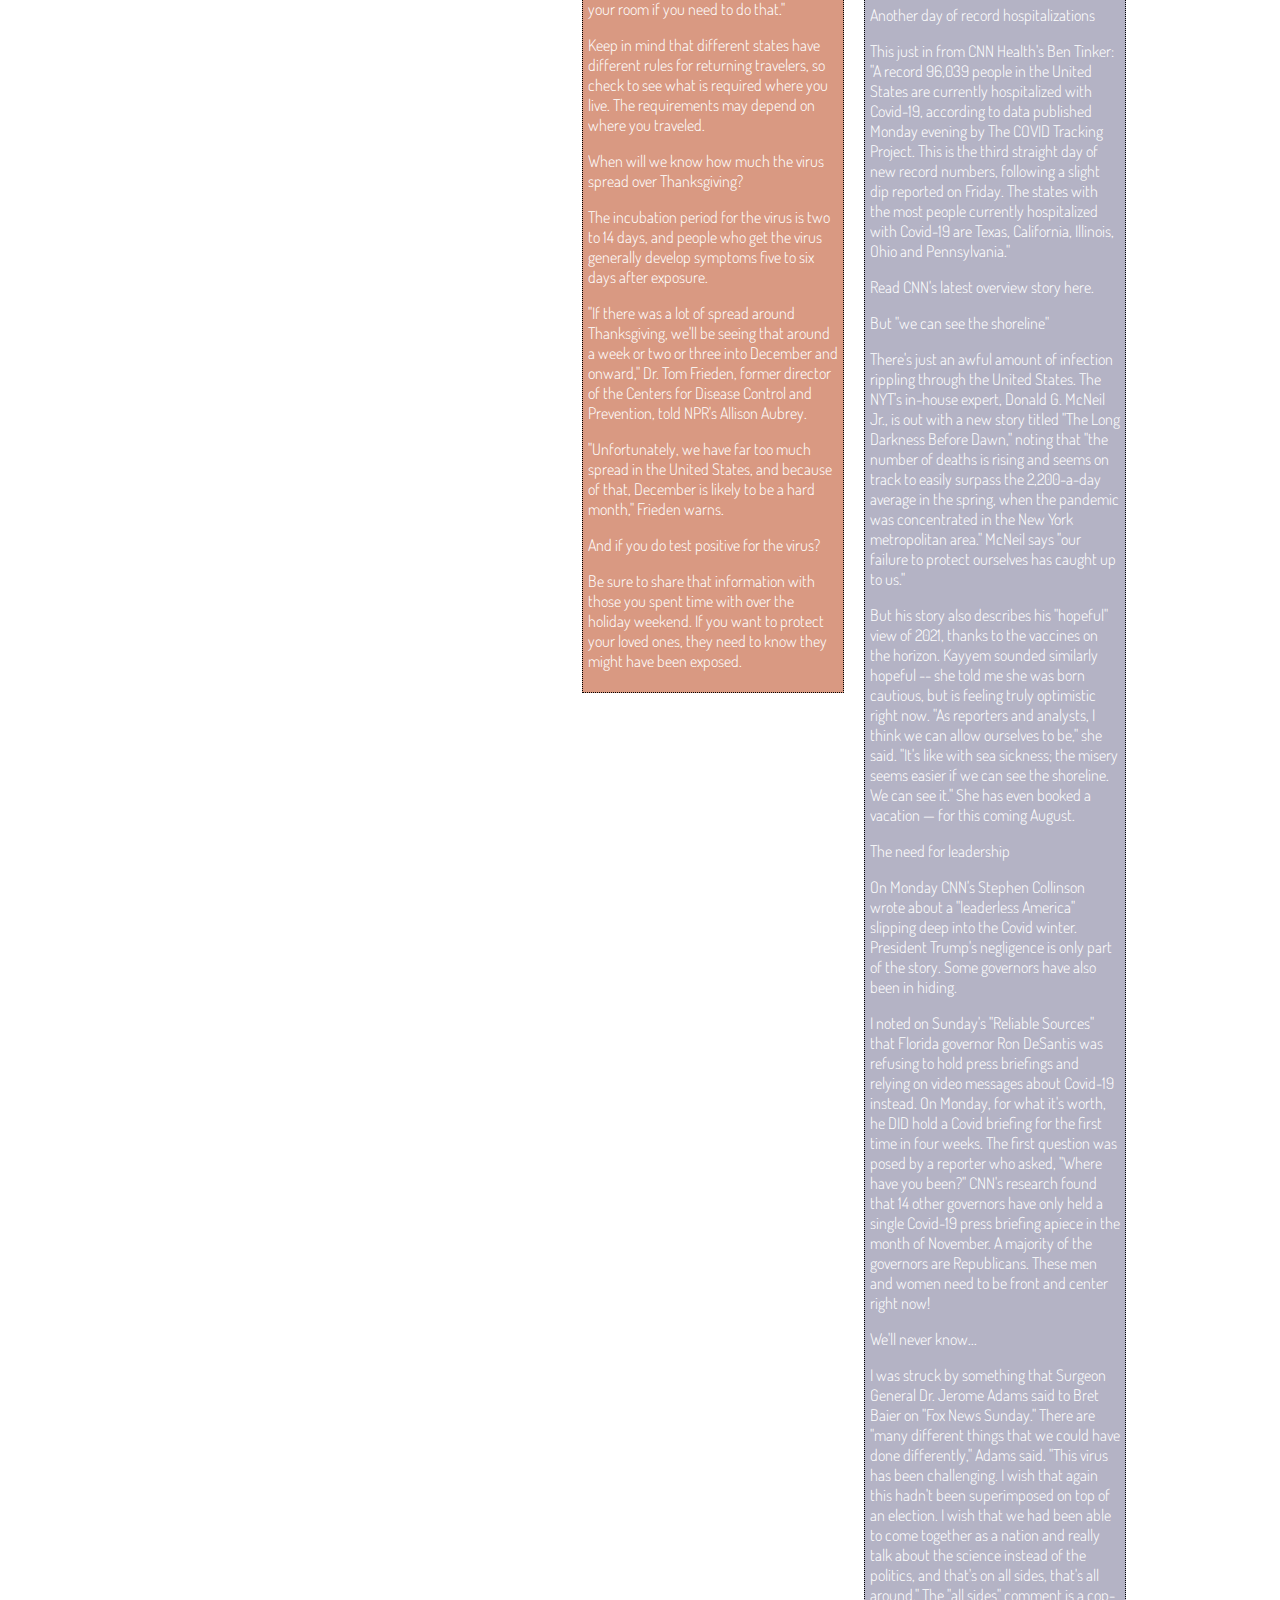
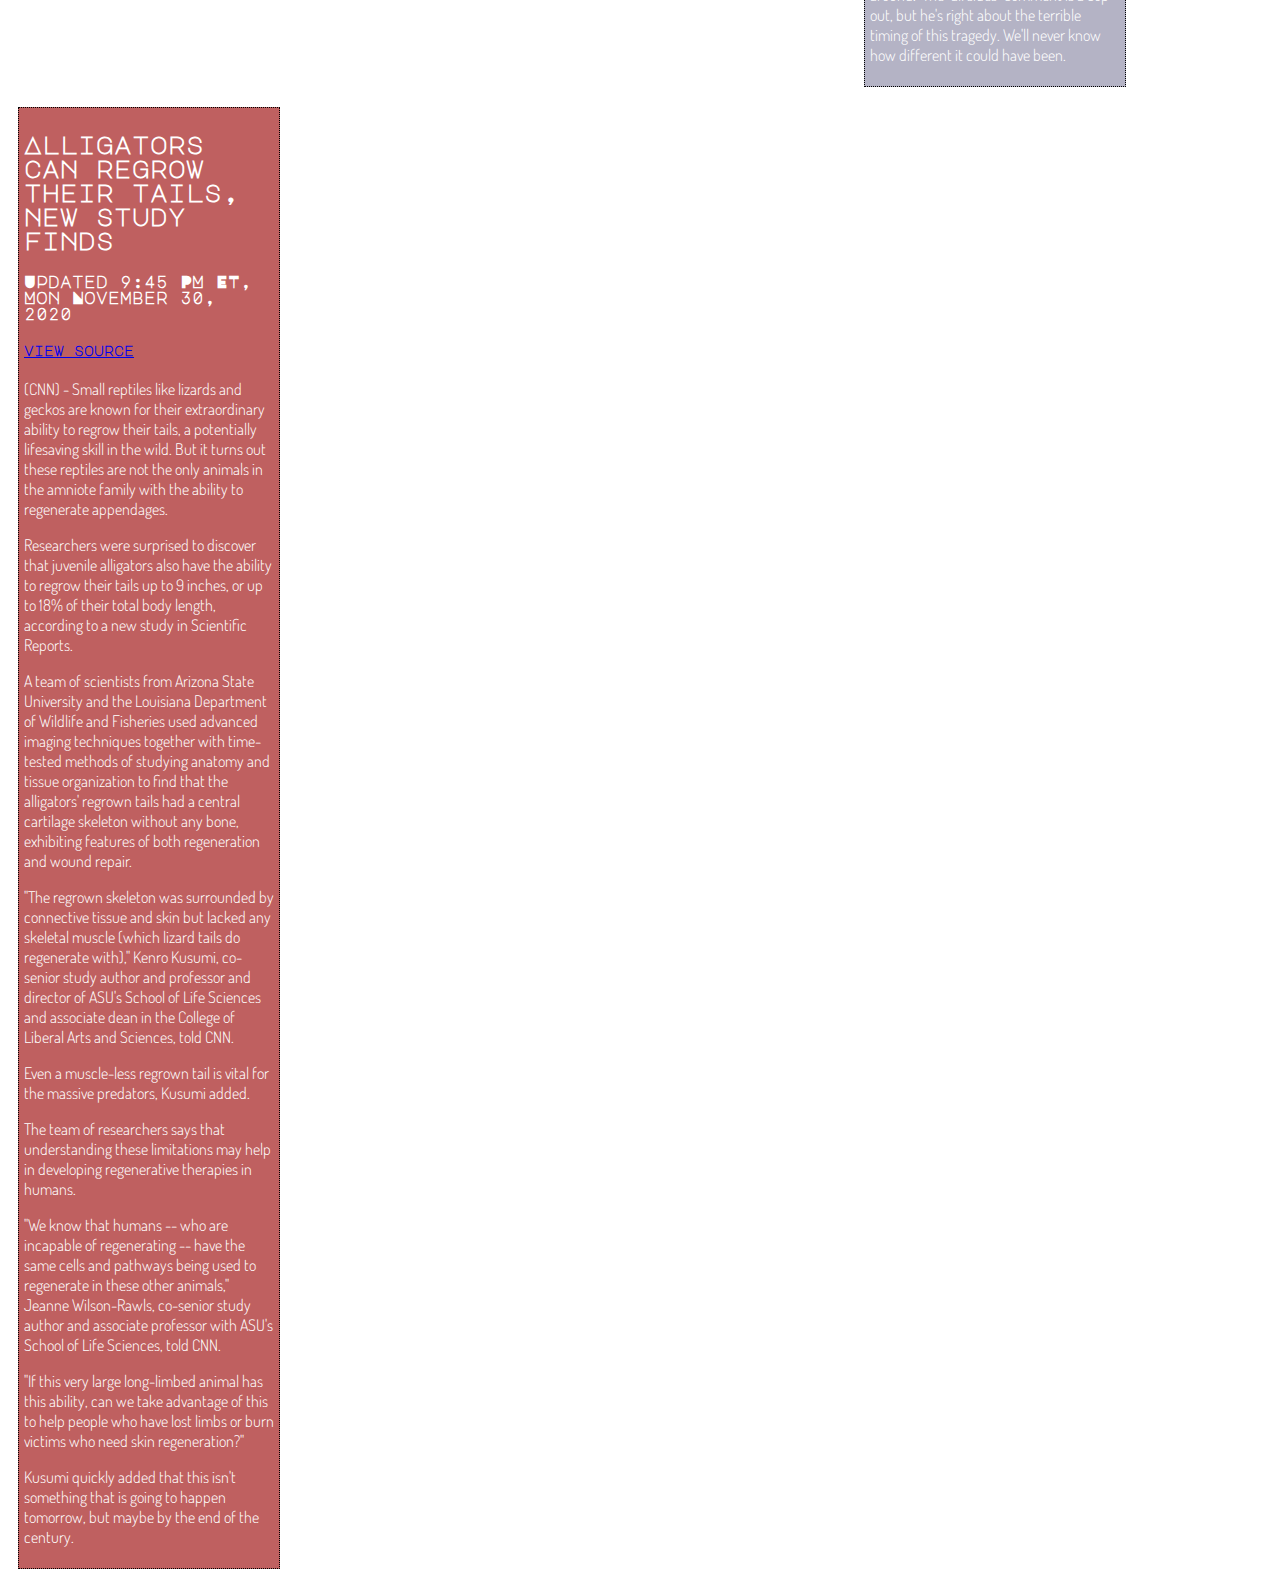
==== commit 5bd097f0: "Fonts" ====
--- a/index.html
+++ b/index.html
@@ -4,6 +4,8 @@
     <meta charset="utf-8">
     <title>My Home Page</title>
     <link rel="stylesheet" href="style.css">
+    <link rel="preconnect" href="https://fonts.gstatic.com">
+    <link href="https://fonts.googleapis.com/css2?family=Dosis:wght@200;300;400&family=Major+Mono+Display&display=swap" rel="stylesheet">
   </head>
   <body>
     <div class="hero-image">
--- a/style.css
+++ b/style.css
@@ -1,6 +1,16 @@
 /* universal properties */
 body, html {
     height: 100%;
+    color: white;
+    font-family: 'Dosis', sans-serif;
+      /* font-family rule copied from Google Fonts */
+    font-weight: 300;
+}
+
+/* use Major Mono Display for all headings h1—h6 */
+h1, h2, h3, h4, h5, h6 {
+  font-family: 'Major Mono Display', monospace;
+    /* font-family rule copied from Google Fonts */
 }
 
 .hero-image {
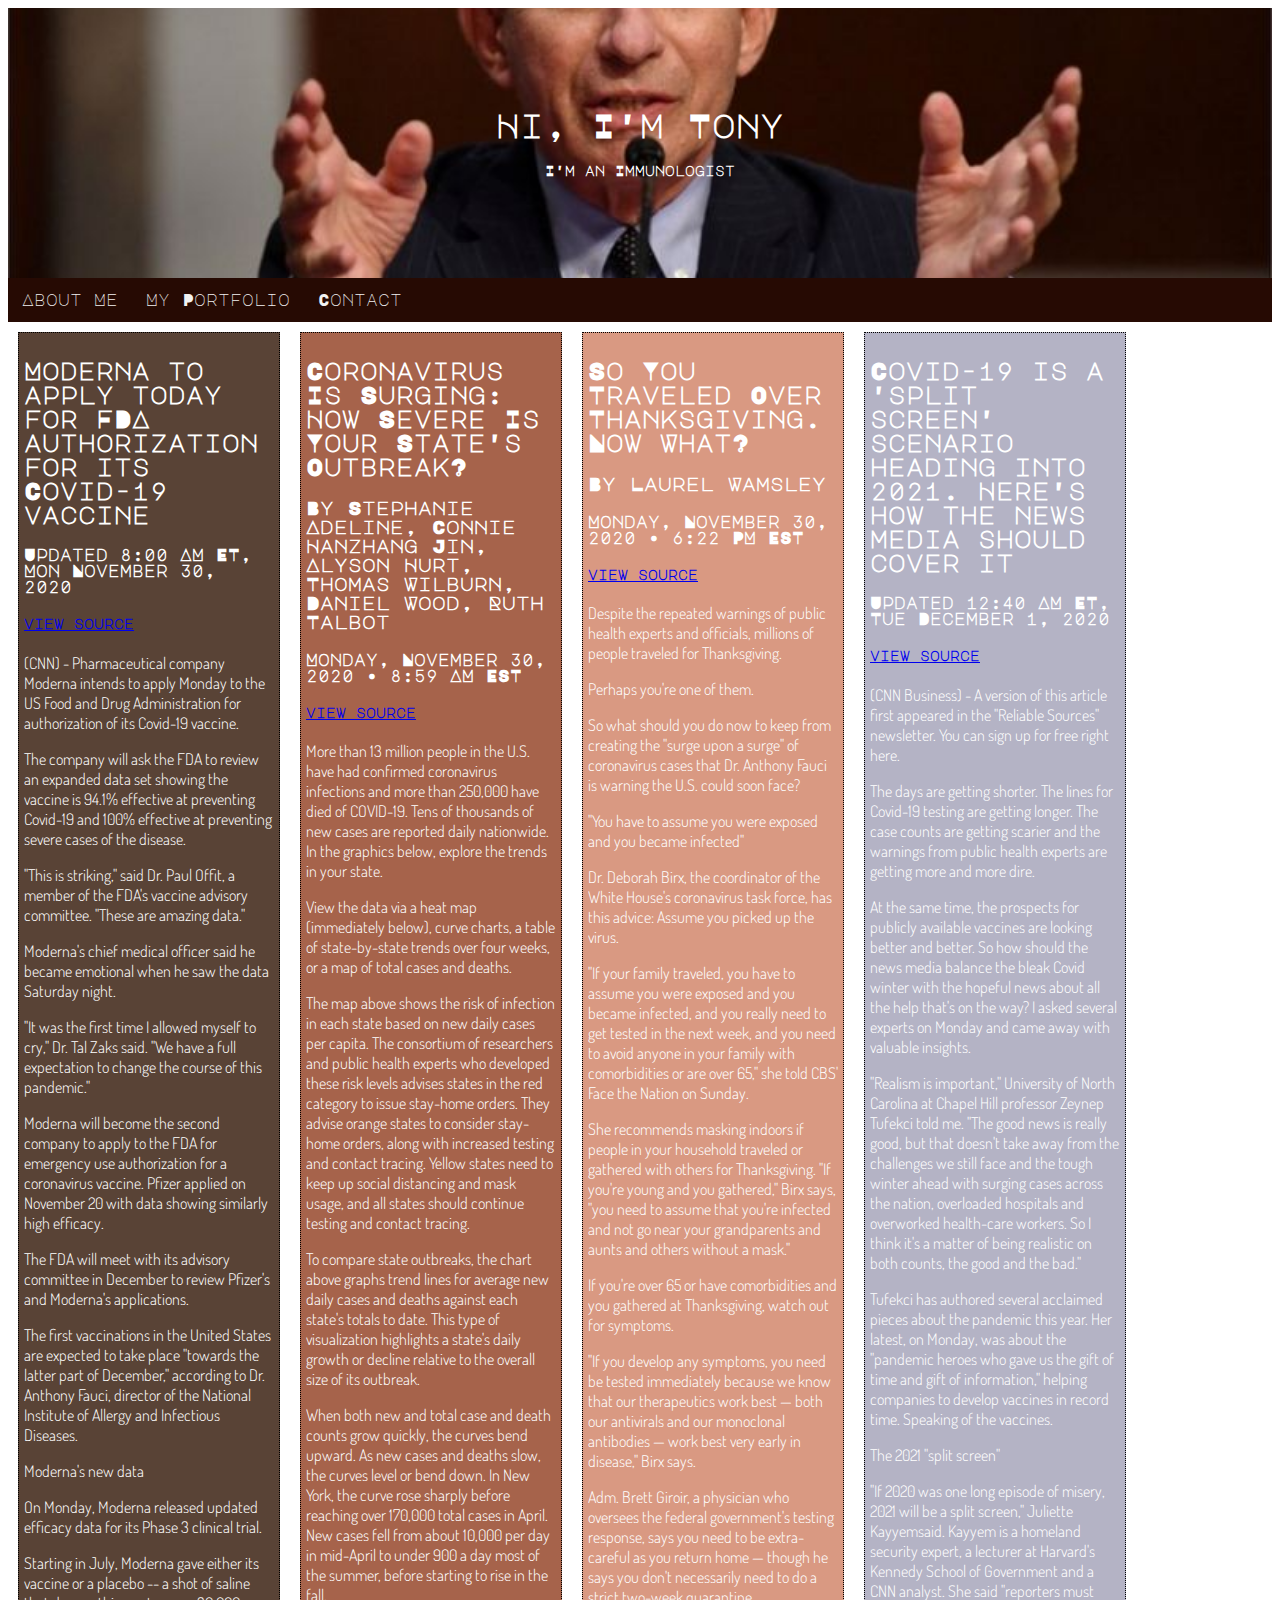
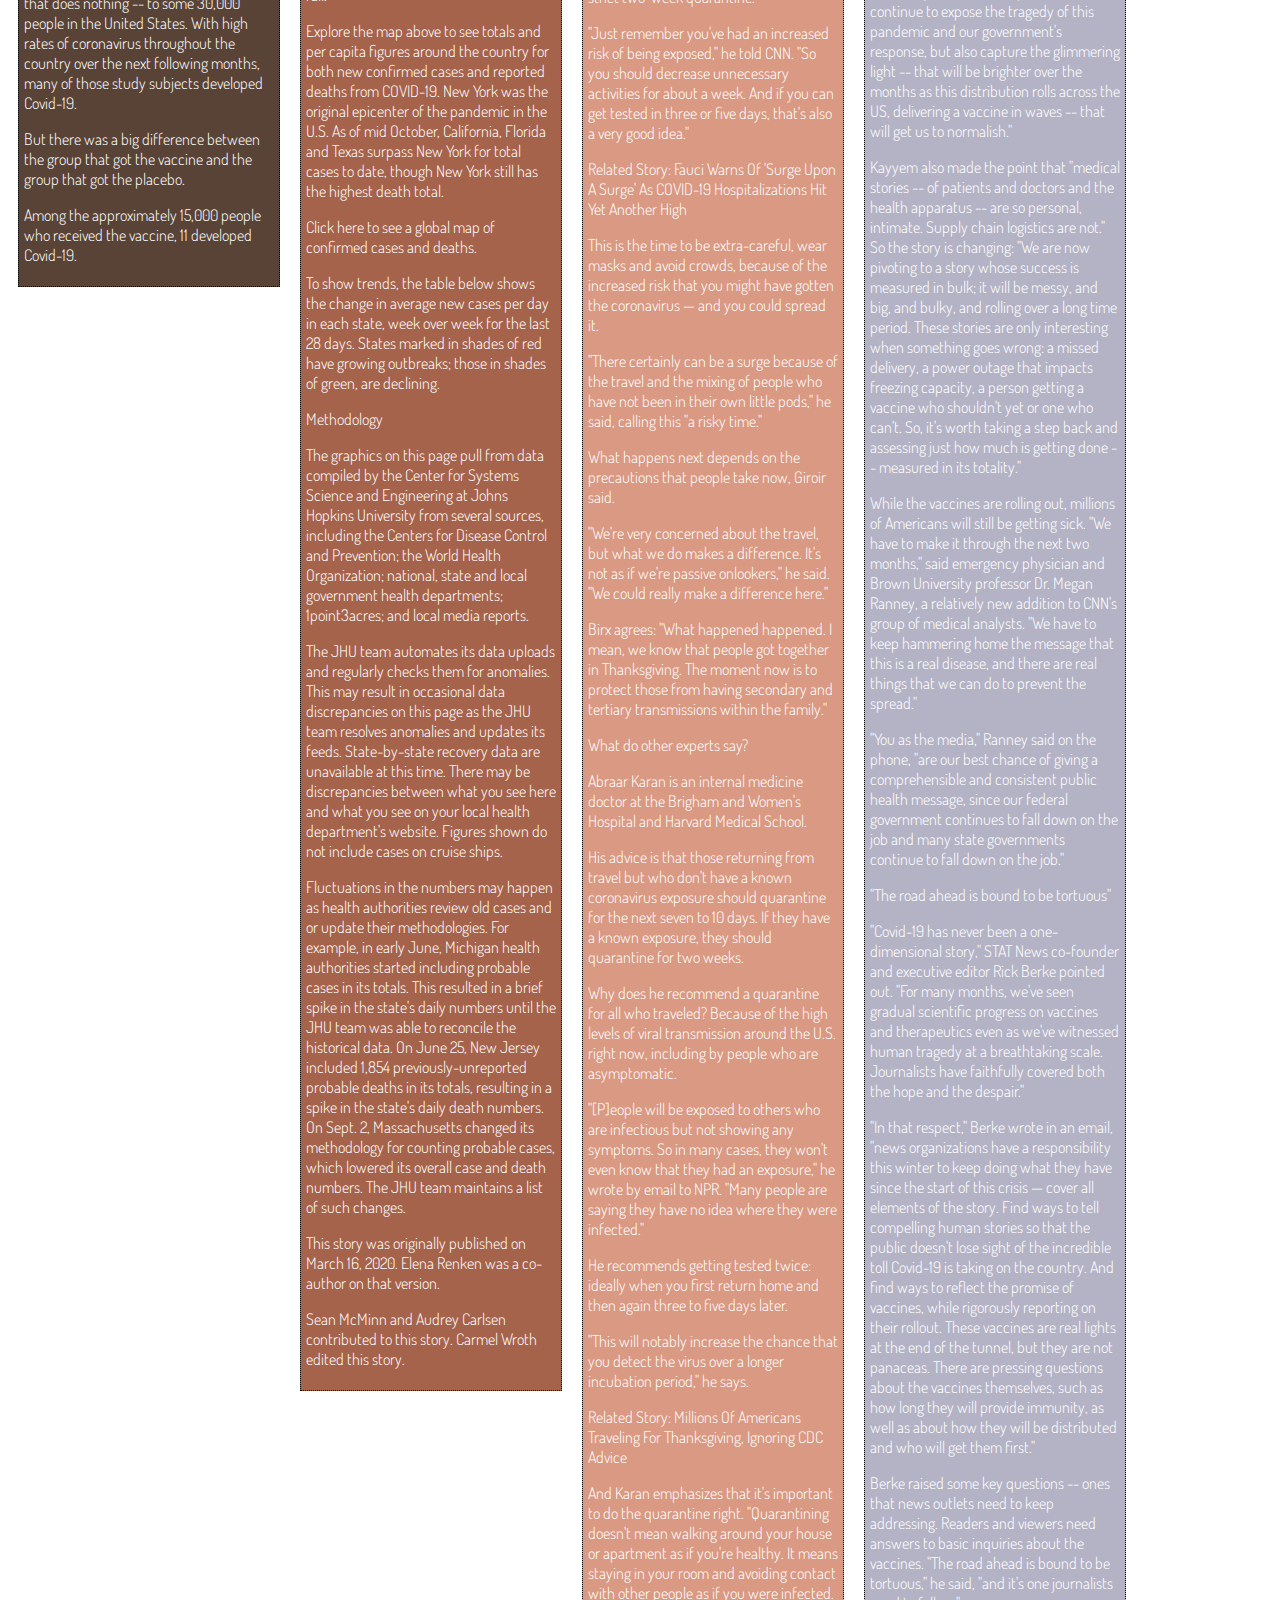
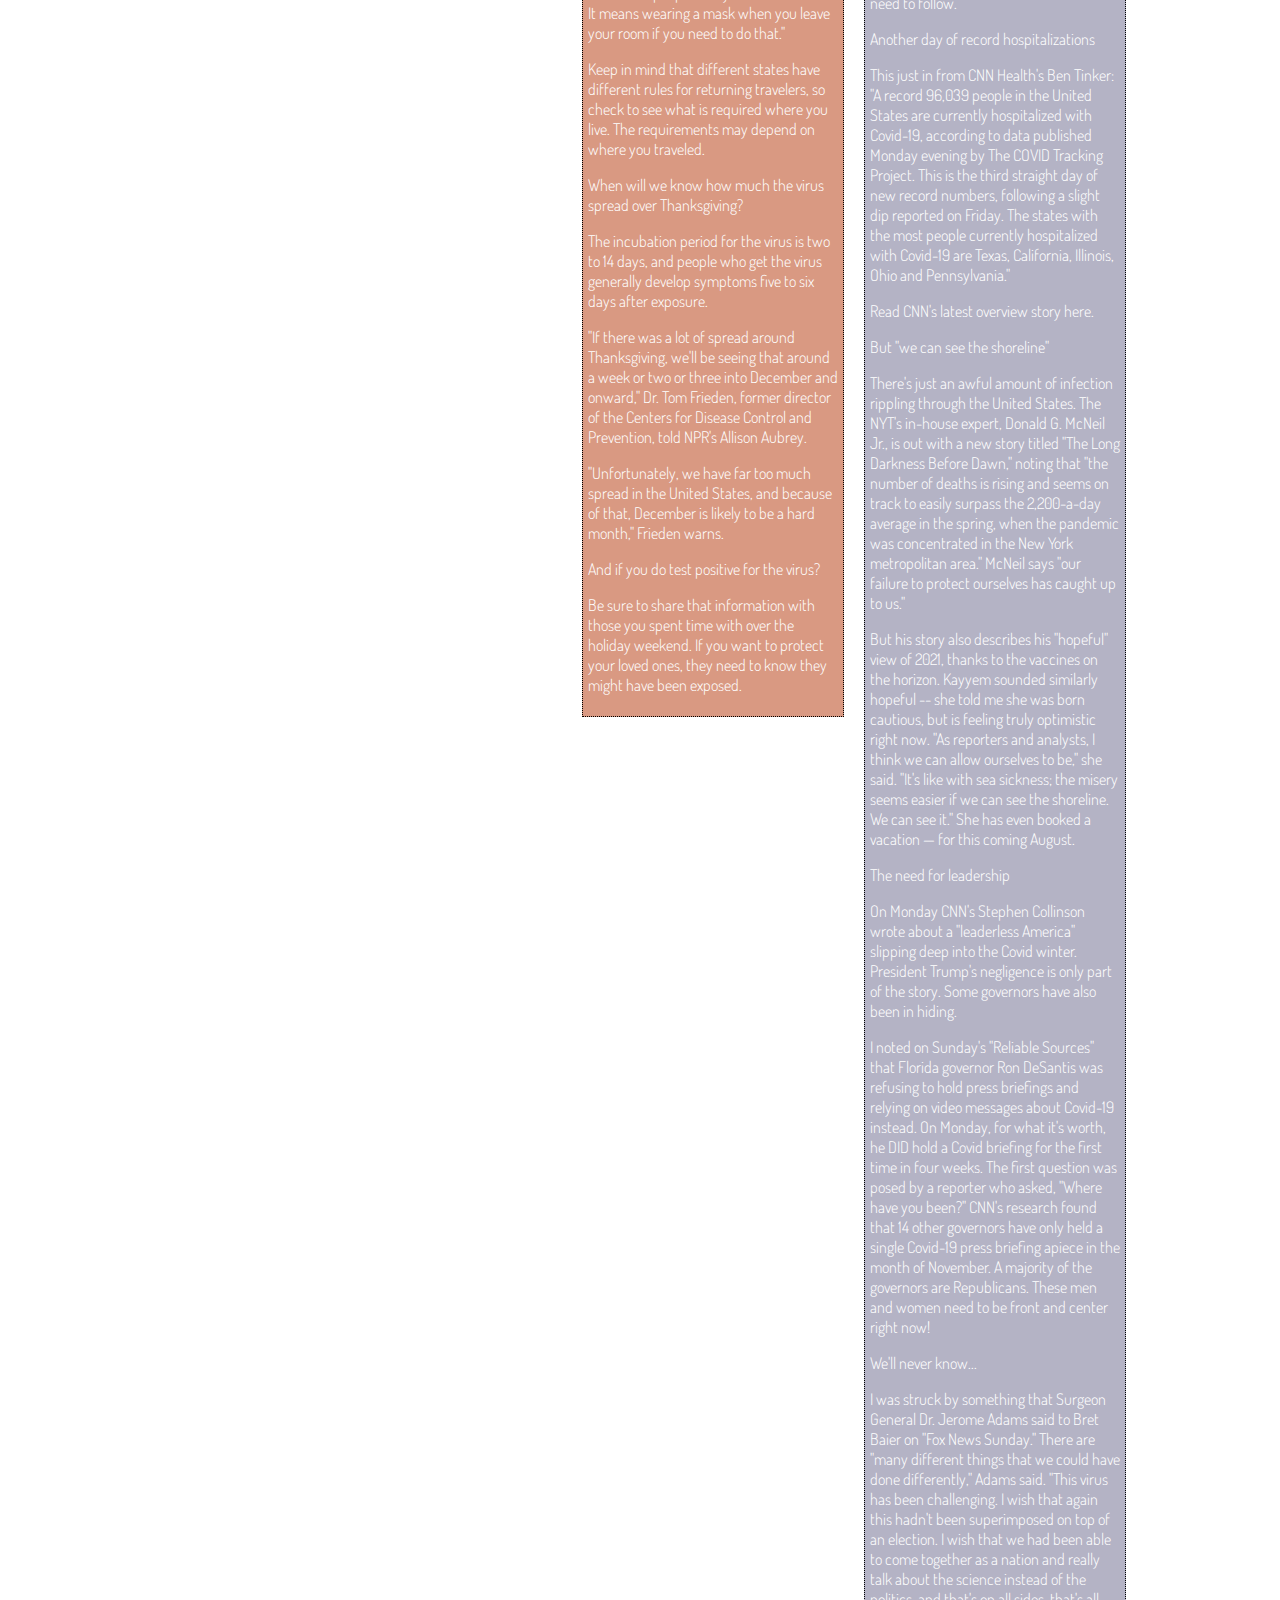
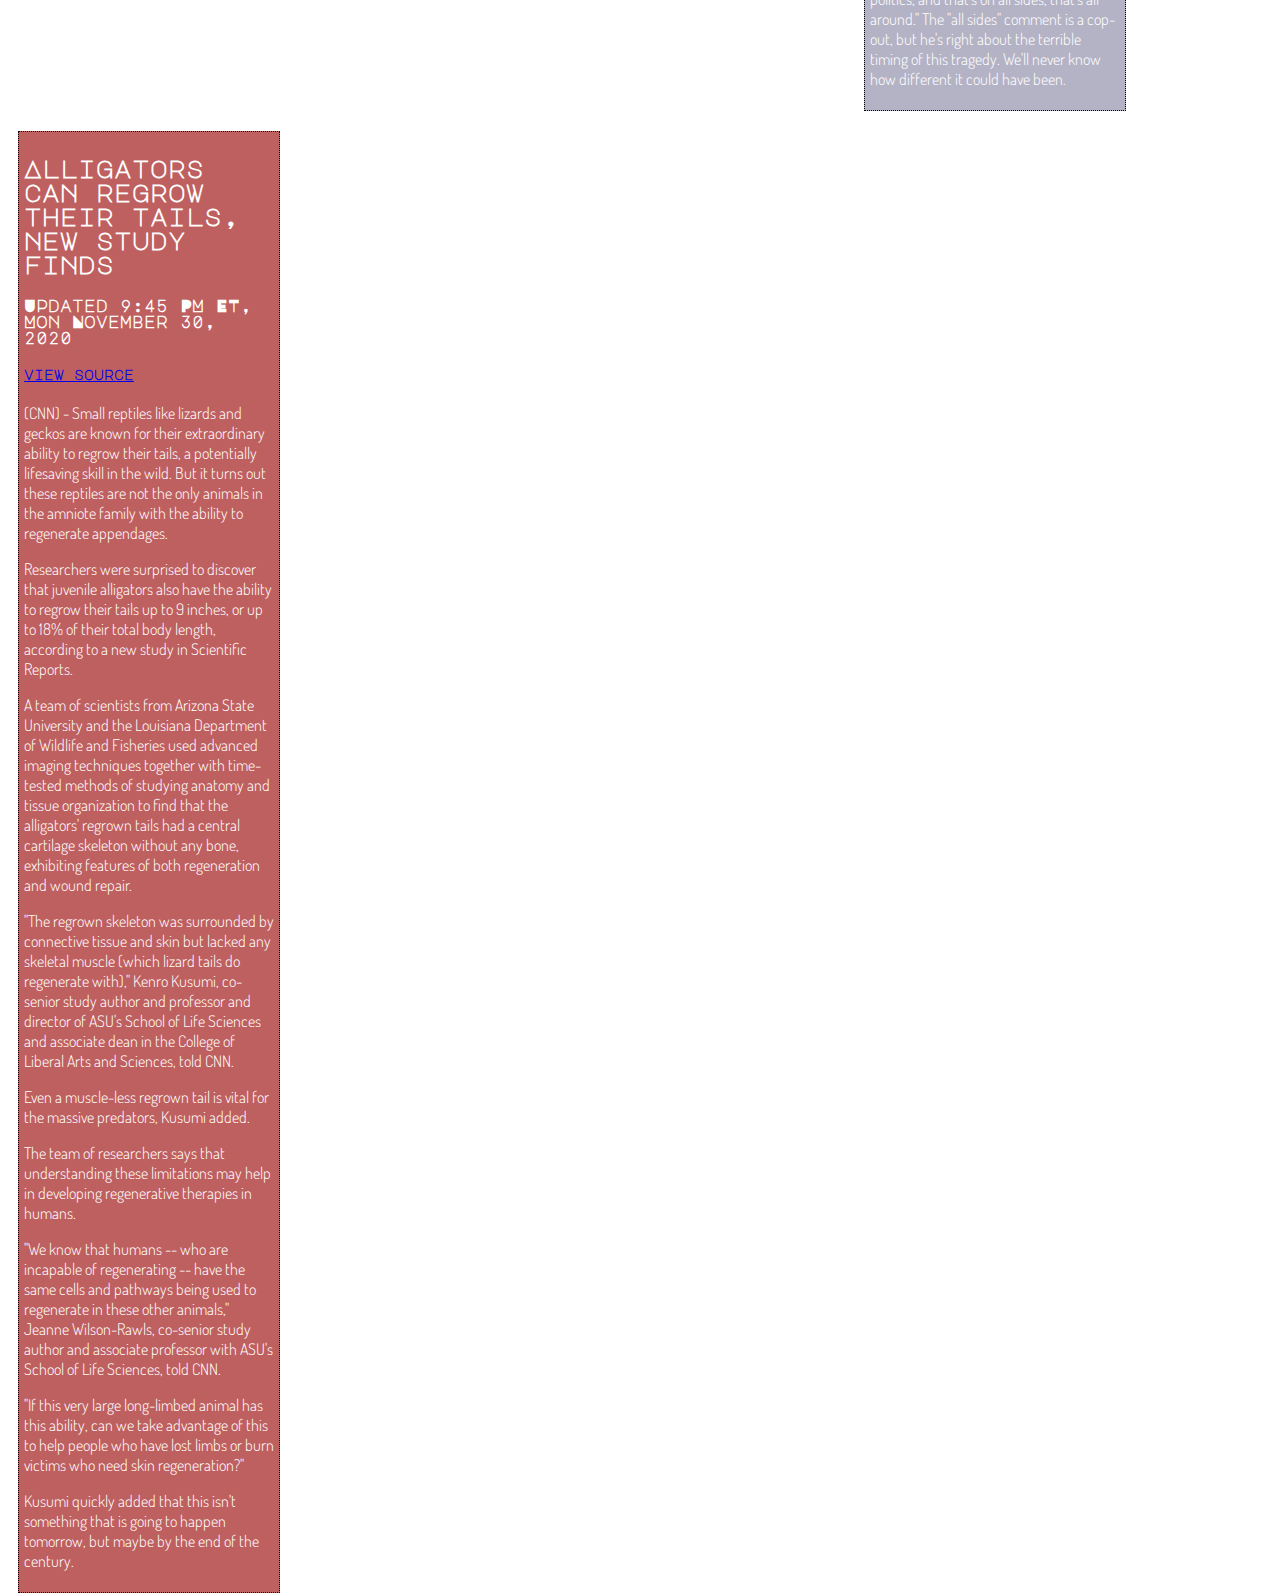
==== commit dd2adfc5: "Pages" ====
--- a/index.html
+++ b/index.html
@@ -15,7 +15,7 @@
       </div>
     </div>
     <div id="navbar">
-      <a href="index.html">Home</a>
+      <!-- <a href="index.html">Home</a> -->
       <a href="aboutme.html">About Me</a>
       <a href="myportfolio.html">My Portfolio</a>
       <a href="contact.html">Contact</a>
@@ -132,5 +132,6 @@
       <p>"We know that humans -- who are incapable of regenerating -- have the same cells and pathways being used to regenerate in these other animals," Jeanne Wilson-Rawls, co-senior study author and associate professor with ASU's School of Life Sciences, told CNN.</p>
       <p>"If this very large long-limbed animal has this ability, can we take advantage of this to help people who have lost limbs or burn victims who need skin regeneration?"</p>
       <p>Kusumi quickly added that this isn't something that is going to happen tomorrow, but maybe by the end of the century.</p></div>
+      <script src="navbar.v01.js"></script>
   </body>
 </html>
--- a/style.css
+++ b/style.css
@@ -69,3 +69,39 @@
   background-color: #BF6060;
 
 }
+
+/* Style the navbar */
+#navbar {
+  overflow: hidden;
+  background-color: #260A03;
+}
+
+/* Navbar links */
+#navbar a {
+  float: left;
+  display: block;
+  color: #f2f2f2;
+  font-family: 'Major Mono Display', monospace;
+    /* font-family rule copied from Google Fonts */
+  text-align: center;
+  padding: 14px;
+  text-decoration: none;
+}
+
+/* Change color + highlight on hover. */
+#navbar a:hover {
+  color: hotpink;
+  background-color: white;
+}
+
+/* The sticky class is added to the navbar with JS when it reaches its scroll position */
+.sticky {
+  position: fixed;
+  top: 0;
+  width: 100%;
+}
+
+/* Add some top padding to the page content to prevent sudden quick movement (as the navigation bar gets a new position at the top of the page (position:fixed and top:0) */
+.sticky + .content {
+  padding-top: 60px;
+}
